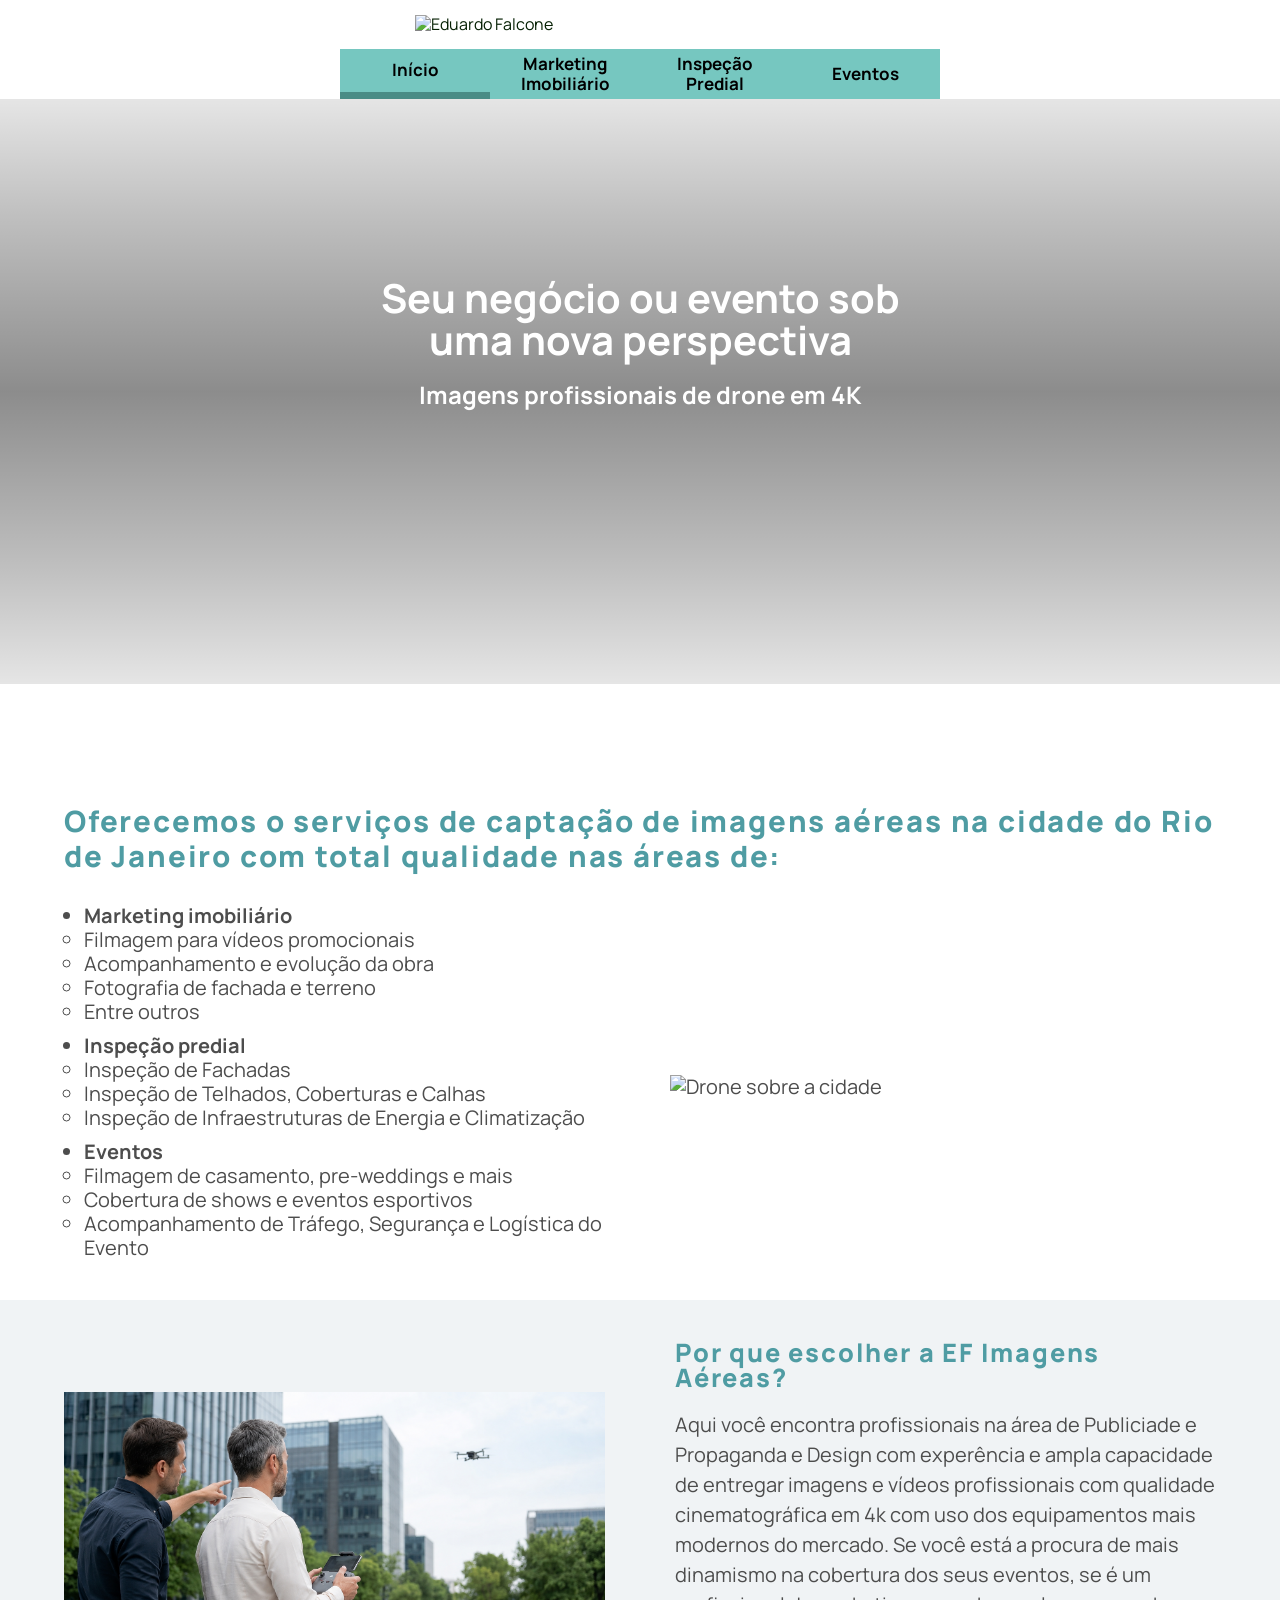
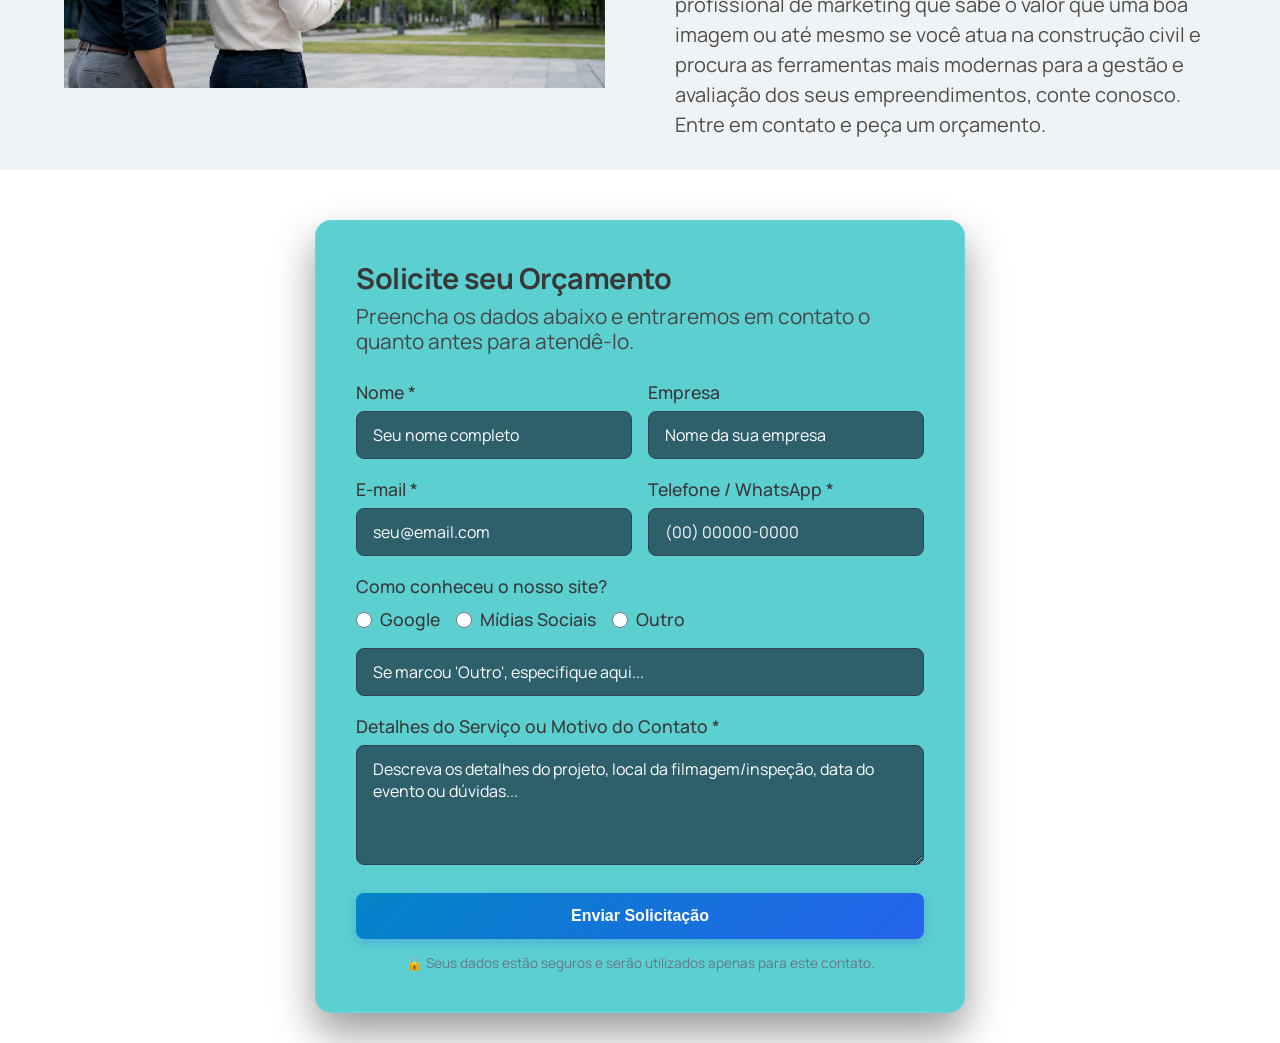
==== index.html @ 8b7aa7b6 "Rename Index.html to index.html" ====
<!DOCTYPE html>
<html lang="pt-br">
<head>
    <meta charset="UTF-8">
    <meta name="viewport" content="width=device-width, initial-scale=1.0">
    <link rel="stylesheet" href="css/style.css">
    <link rel="stylesheet" href="css/index.css">
    <title>Eduardo Falcone | Imagens Aéreas</title>

    <link href="https://fonts.googleapis.com/css2?family=Manrope:wght@200;300;400;500;600;700;800&display=swap" rel="stylesheet">

</head>

<body>

<header>

    <div class="header-logo">

        <img src="imagens/Logo_horizontal.jpg" alt="Eduardo Falcone">
    </div>

</header>


<nav class="nav-bar">

    <a href="#" class="menu-item active">
        Início
    </a>

    <a href="Marketing Imobiliario.html" class="menu-item">
        Marketing<br>Imobiliário
    </a>

    <a href="#" class="menu-item">
        Inspeção<br>Predial
    </a>

    <a href="#" class="menu-item">
        Eventos
    </a>

</nav>


<section class="hero">

        <video autoplay muted loop playsinline class="hero-video">

            <source src="videos/Video_Home.mp4" type="video/mp4">

            Seu navegador não suporta vídeos.

        </video>

    <!--<img src="imagens/Foto-hero.jpg" class="hero-image" alt="Imagem de destaque"> -->

    <div class="hero-content">

        <h1>Seu negócio ou evento sob<br>uma nova perspectiva</h1>

        <h2>Imagens profissionais de drone em 4K</h2>

    </div>

    </section>


    <section class="sobre">
    <div class="container">
        
        <!-- Título ocupando toda a linha de cima -->
        <div class="sobre-titulo"> 
            <h3>Oferecemos o serviços de captação de imagens aéreas na cidade do Rio de Janeiro com total qualidade nas áreas de:</h3>
        </div>
        
        <!-- Bloco que dividirá em 2 colunas logo abaixo -->
        <div class="sobre-conteudo">
            
            <!-- Coluna 1: Tópicos -->
            <div class="topico-listas">
                <ul>
                    <li>
                        <strong>Marketing imobiliário</strong>
                        <ul class="subcategoria">
                            <li>Filmagem para vídeos promocionais</li>
                            <li>Acompanhamento e evolução da obra</li>
                            <li>Fotografia de fachada e terreno</li>
                            <li class="último-tópico">Entre outros</li>
                        </ul>
                    </li>
                    <li>
                        <strong>Inspeção predial</strong>
                        <ul class="subcategoria">
                            <li>Inspeção de Fachadas</li>
                            <li>Inspeção de Telhados, Coberturas e Calhas</li>
                            <li class="último-tópico">Inspeção de Infraestruturas de Energia e Climatização</li>
                        </ul>
                    </li>
                    <li>
                        <strong>Eventos</strong>
                        <ul class="subcategoria">
                            <li>Filmagem de casamento, pre-weddings e mais</li>
                            <li>Cobertura de shows e eventos esportivos</li>
                            <li class="último-tópico">Acompanhamento de Tráfego, Segurança e Logística do Evento</li>
                        </ul>
                    </li>
                </ul>
            </div>

            <!-- Coluna 2: Imagem -->
            <div class="drone-cidade">
                <img src="imagens/Drone-cidade.png" alt="Drone sobre a cidade">
            </div>

        </div> <!-- fim .sobre-conteudo -->

    </div>
</section>

<section class="por-que-escolher">

    <div class="container">
         <div class="por-que-escolher-imagem">
        <img src="Imagens/Piloto.png" alt="Piloto de drone">
    </div>

    <div class="por-que-escolher-texto">

        <h2>Por que escolher a EF Imagens Aéreas?</h2>

        <p>
            Aqui você encontra profissionais na área de Publiciade e Propaganda e Design com experência 
            e ampla capacidade de entregar imagens e vídeos profissionais com qualidade cinematográfica 
            em 4k com uso dos equipamentos mais modernos do mercado. Se você está a procura de mais dinamismo na cobertura 
            dos seus eventos, se é um profissional de marketing que sabe o valor que uma boa imagem ou até mesmo se você atua na construção civil 
            e procura as ferramentas mais modernas para a gestão e avaliação dos seus empreendimentos, conte 
            conosco. Entre em contato e peça um orçamento.
        </p>

    </div>
    </div>

</section>

<!--FORMULÁRIO-->
<div class="formulario">
    <div class="form-container" id="contato">
        <div class="form-header">
        <h2>Solicite seu Orçamento</h2>
        <p>Preencha os dados abaixo e entraremos em contato o quanto antes para atendê-lo.</p>
        </div>

        <form action="#" method="POST">
        
        <!-- Linha Dupla: Nome e Empresa -->
        <div class="form-row">
            <div class="form-group">
            <label for="nome">Nome *</label>
            <input type="text" id="nome" name="nome" placeholder="Seu nome completo" required>
            </div>

            <div class="form-group">
            <label for="empresa">Empresa</label>
            <input type="text" id="empresa" name="empresa" placeholder="Nome da sua empresa">
            </div>
        </div>

        <!-- Linha Dupla: E-mail e Telefone -->
        <div class="form-row">
            <div class="form-group">
            <label for="email">E-mail *</label>
            <input type="email" id="email" name="email" placeholder="seu@email.com" required>
            </div>

            <div class="form-group">
            <label for="telefone">Telefone / WhatsApp *</label>
            <input type="tel" id="telefone" name="telefone" placeholder="(00) 00000-0000" required>
            </div>
        </div>

        <!-- Como conheceu -->
        <div class="form-group">
            <label>Como conheceu o nosso site?</label>
            <div class="radio-group">
            <label class="radio-option">
                <input type="radio" name="origem" value="Google"> Google
            </label>
            <label class="radio-option">
                <input type="radio" name="origem" value="Mídias Sociais"> Mídias Sociais
            </label>
            <label class="radio-option">
                <input type="radio" name="origem" value="Outro"> Outro
            </label>
            </div>
            <div class="outro-input">
            <input type="text" name="origem_outro" placeholder="Se marcou 'Outro', especifique aqui...">
            </div>
        </div>

        <!-- Mensagem -->
        <div class="form-group">
            <label for="mensagem">Detalhes do Serviço ou Motivo do Contato *</label>
            <textarea id="mensagem" name="mensagem" placeholder="Descreva os detalhes do projeto, local da filmagem/inspeção, data do evento ou dúvidas..." required></textarea>
        </div>

        <!-- Botão de Ação -->
        <button type="submit" class="btn-submit">Enviar Solicitação</button>

        <p class="footer-note">🔒 Seus dados estão seguros e serão utilizados apenas para este contato.</p>
        </form>
    </div>
</div>


</body>

</html>
---- css/style.css ----
html{

    scroll-behavior:smooth;

}



/* ==================================================

   VARIÁVEIS

================================================== */



:root{



    --cor-principal:#76c7c0;

    --cor-principal-hover:#5daaa3;

    --cor-destaque:#4a8c86;



    --cor-texto:#222;

    --cor-fundo:#ffffff;



    --largura-container:1200px;



}





/* ==================================================

   RESET

================================================== */



*{



    margin:0;

    padding:0;

    box-sizing:border-box;



}



body{



    font-family: "Manrope", sans-serif;

    color: #052003;

    line-height: 1.2 ;

}



img{



    display:block;

    max-width:100%;



}





/* ==================================================

   CONTAINER

================================================== */



.container {

    display: flex;

    align-items: center;

    gap: 60px;

    padding-bottom: 30px;

    width: min(90%, var(--largura-container));

    margin: auto;

    font-size: 20px;

    color: rgb(77, 77, 77);

}



.topico-titulo {

    flex: 1;

}



.drone-cidade {

    flex: 1;

}



.drone-cidade img {

    width: 100%;

    max-width: 550px;

}



.container h3{

    max-width: 600px;

    text-align:left;

    color:#4f9ca3;

    font-size: 22pt;

    line-height: 35px;

    font-weight: 800;

    letter-spacing: 1.8px;

}



.último-tópico {

    padding-bottom: 10px;

}



/* ==================================================

   LOGO

================================================== */



.header-logo{

    display:flex;

    justify-content: center;

    padding:15px 0;

    background:white;

}



.header-logo img{



    width:450px;



}





/* ==================================================

   MENU

================================================== */



.nav-bar{



    display:flex;



    justify-content:center;



    align-items:flex-end;

   

}

.hero-content{



    position:absolute;



    top:40%;



    left:50%;



    transform:translate(-50%,-50%);



    width:min(90%,900px);



    text-align:center;



    color:white;







    z-index:2;



}



    .hero-content h1{

    padding:20px;

    gap:5px;

    font-size: 2.5rem;

    line-height: 1.05;

    }



    /*gap:5px;*/













/* Botões */



.menu-item{



    background:var(--cor-principal);

    color:#000;



    text-decoration:none;



    /*border-radius:8px 8px 0 0;*/



    min-width:150px;



    min-height:50px;



    max-height:50px;



    padding:5px;



    display:flex;



    justify-content:center;



    align-items:center;



    text-align:center;



    font-size:17px;



    font-weight:700;



    transition:.3s;



} *





/* Hover */



.menu-item:hover{



    background:var(--cor-principal-hover);



    color:#fff;



}





/* Botão ativo */



.menu-item.active{



    padding-top:10px;



    padding-bottom:10px;    



    border-bottom:7px solid var(--cor-destaque);



}





/* ==================================================

   HERO

================================================== */

.hero::before{

    content:"";



    position:absolute;



    inset:0;



    background:linear-gradient(

        to bottom,

        rgba(0,0,0,.10) 0%,

        rgba(0,0,0,.25) 20%,

        rgba(0,0,0,.45) 50%,

        rgba(0,0,0,.25) 80%,

        rgba(0,0,0,.10) 100%

    );



    z-index:1;



    pointer-events:none;



}





.hero{



    position:relative;



    overflow:hidden;



    height:clamp(450px,65vh,700px);



}





/* vídeo */



.hero-video{



    position:absolute;

    justify-content: start;

    inset:0;

    width:100%;

    height:100%;

    object-fit:cover;

    /*object-position: center top;*/



}



.hero-image{

    position:absolute;

    inset:0;

    width:100%;

    height:100%;

    object-fit:cover;



}
---- css/index.css ----
/* ==================================================
   SOBRE
================================================== */

/* Container empilha o título em cima e o conteúdo embaixo */
.sobre .container {
    display: flex;
    flex-direction: column;
    padding-top: 120px;
    gap: 30px;
}

/* O título ocupa 100% do container */
.sobre-titulo {
    width: 100%;
}

.sobre-titulo h3 {
    max-width: 100%; /* Permite ocupar a largura total se necessário */
}

/* Este bloco cria as 2 colunas abaixo do título */
.sobre-conteudo {
    display: flex;
    align-items: center;
    justify-content: space-between;
    gap: 40px;
    width: 100%;
}

.topico-listas {
    flex: 1;
    padding-left: 20px;
}

.drone-cidade {
    flex: 1;
    display: flex;
    justify-content: center;
    align-items: center;
}

.drone-cidade img {
    width: 100%;
    height: auto;
    max-height: 400px;
    object-fit: cover;
}

/* Ajuste Responsivo (Celulares e Telas Menores) */
@media(max-width: 900px) {
    .sobre-conteudo {
        flex-direction: column;
    }
}
/* ==================================================
   POR QUE ESCOLHER
================================================== */

.por-que-escolher{
    background-color:#f0f3f5;
    gap:70px;
    font-family: "Manrope", sans-serif;
}

.por-que-escolher .container{
    display:flex;
    padding-top:40px;
    align-items:center;
    gap:70px;
}

.por-que-escolher-imagem{
    flex:1;
}

.por-que-escolher-imagem img{
    width:100%;
    max-width:550px;
}

.por-que-escolher-texto{
    flex:1;
}

.por-que-escolher-texto h2{
    margin-bottom:20px;
    text-align:left;
    color:#4f9ca3;
    font-size: 19pt;
    line-height: 25px;
    font-weight: 800;
    letter-spacing: 1.8px;
}

.por-que-escolher-texto p{
    line-height:1.5;
    font-size: 1.0em;
}



/* ==================================================
   RESPONSIVO
================================================== */

@media(max-width:900px){

    .nav-bar{

        flex-wrap:wrap;

        justify-content:center;

        gap:5px;

        .sobre .container {
        flex-direction: column;
    }

    }

    .menu-item{

        min-width:140px;

        min-height:48px;

        font-size:13px;

    }

}


@media(max-width:600px){

    .menu-item{

        min-width:130px;

        min-height:45px;

        font-size:12px;

    }

}

/* ==================================================
   FORMULÁRIO
================================================== */

    /* Container do Formulário (Efeito Glassmorphism) */
    
    .formulario{
        display: flex;
        justify-content:center;
        padding:50px 0 30px 0; 
    }
    .form-container {
    background: rgb(92, 208, 208);
    backdrop-filter: blur(12px);
    border: 1px solid rgba(255, 255, 255, 0.1);
    border-radius: 16px;
    padding: 40px;
    max-width: 650px;
    width: 100%;
    box-shadow: 0 20px 40px rgba(0, 0, 0, 0.4);
    }
    input::placeholder,
    textarea::placeholder {
    color: #ffffff; 
    opacity: 1;
    }

    .form-header {
      margin-bottom: 28px;
    }

    .form-header h2 {
      font-size: 1.8rem;
      font-weight: 700;
      letter-spacing: -0.5px;
      color: #383838;
      margin-bottom: 8px;
    }

    .form-header p {
      color: #464646;
      font-size: 1.3rem;
    }

    /* Grid para colocar Nome/Empresa e Email/Telefone lado a lado */
    .form-row {
      display: grid;
      grid-template-columns: 1fr 1fr;
      gap: 16px;
    }

    @media (max-width: 580px) {
      .form-row {
        grid-template-columns: 1fr;
      }
    }

    .form-group {
      margin-bottom: 20px;
      display: flex;
      flex-direction: column;
    }

    label {
      font-size: 1.1rem;
      font-weight: 500;
      color: #383838;
      margin-bottom: 8px;
    }

    /* Estilização dos Inputs e Textarea */
    input[type="text"],
    input[type="email"],
    input[type="tel"],
    textarea {
      width: 100%;
      padding: 12px 16px;
      background: rgba(15, 23, 42, 0.6);
      border: 1px solid #334155;
      border-radius: 8px;
      color: #383838;
      font-size: 1rem;
      font-family: inherit;
      transition: all 0.3s ease;
      outline: none;
    }

    /* Efeito de foco profissional (Brilho suave) */
    input[type="text"]:focus,
    input[type="email"]:focus,
    input[type="tel"]:focus,
    textarea:focus {
      border-color: #38bdf8;
      box-shadow: 0 0 0 3px rgba(250, 250, 250, 0.2);
      background: rgba(15, 23, 42, 0.9);
    }

    /* Grupo de Opções (Como conheceu) */
    .radio-group {
      display: flex;
      flex-wrap: wrap;
      gap: 16px;
      margin-top: 4px;
    }

    .radio-option {
      display: flex;
      align-items: center;
      gap: 8px;
      font-size: 1.1rem;
      color: #383838;
      cursor: pointer;
    }

    .radio-option input[type="radio"] {
      accent-color: #38bdf8; /* Muda a cor do botão radio */
      width: 16px;
      height: 16px;
      cursor: pointer;
    }

    .outro-input {
      margin-top: 10px;
    }

    textarea {
      resize: vertical;
      min-height: 120px;
    }

    /* Botão de Envio */
    .btn-submit {
      width: 100%;
      padding: 14px;
      background: linear-gradient(135deg, #0284c7, #2563eb);
      color: #ffffff;
      border: none;
      border-radius: 8px;
      font-size: 1rem;
      font-weight: 600;
      cursor: pointer;
      transition: all 0.3s ease;
      box-shadow: 0 4px 12px rgba(37, 99, 235, 0.3);
      margin-top: 8px;
    }

    .btn-submit:hover {
      background: linear-gradient(135deg, #0369a1, #1d4ed8);
      transform: translateY(-1px);
      box-shadow: 0 6px 16px rgba(37, 99, 235, 0.4);
    }

    .footer-note {
      text-align: center;
      font-size: 0.85rem;
      color: #64748b;
      margin-top: 16px;
    }
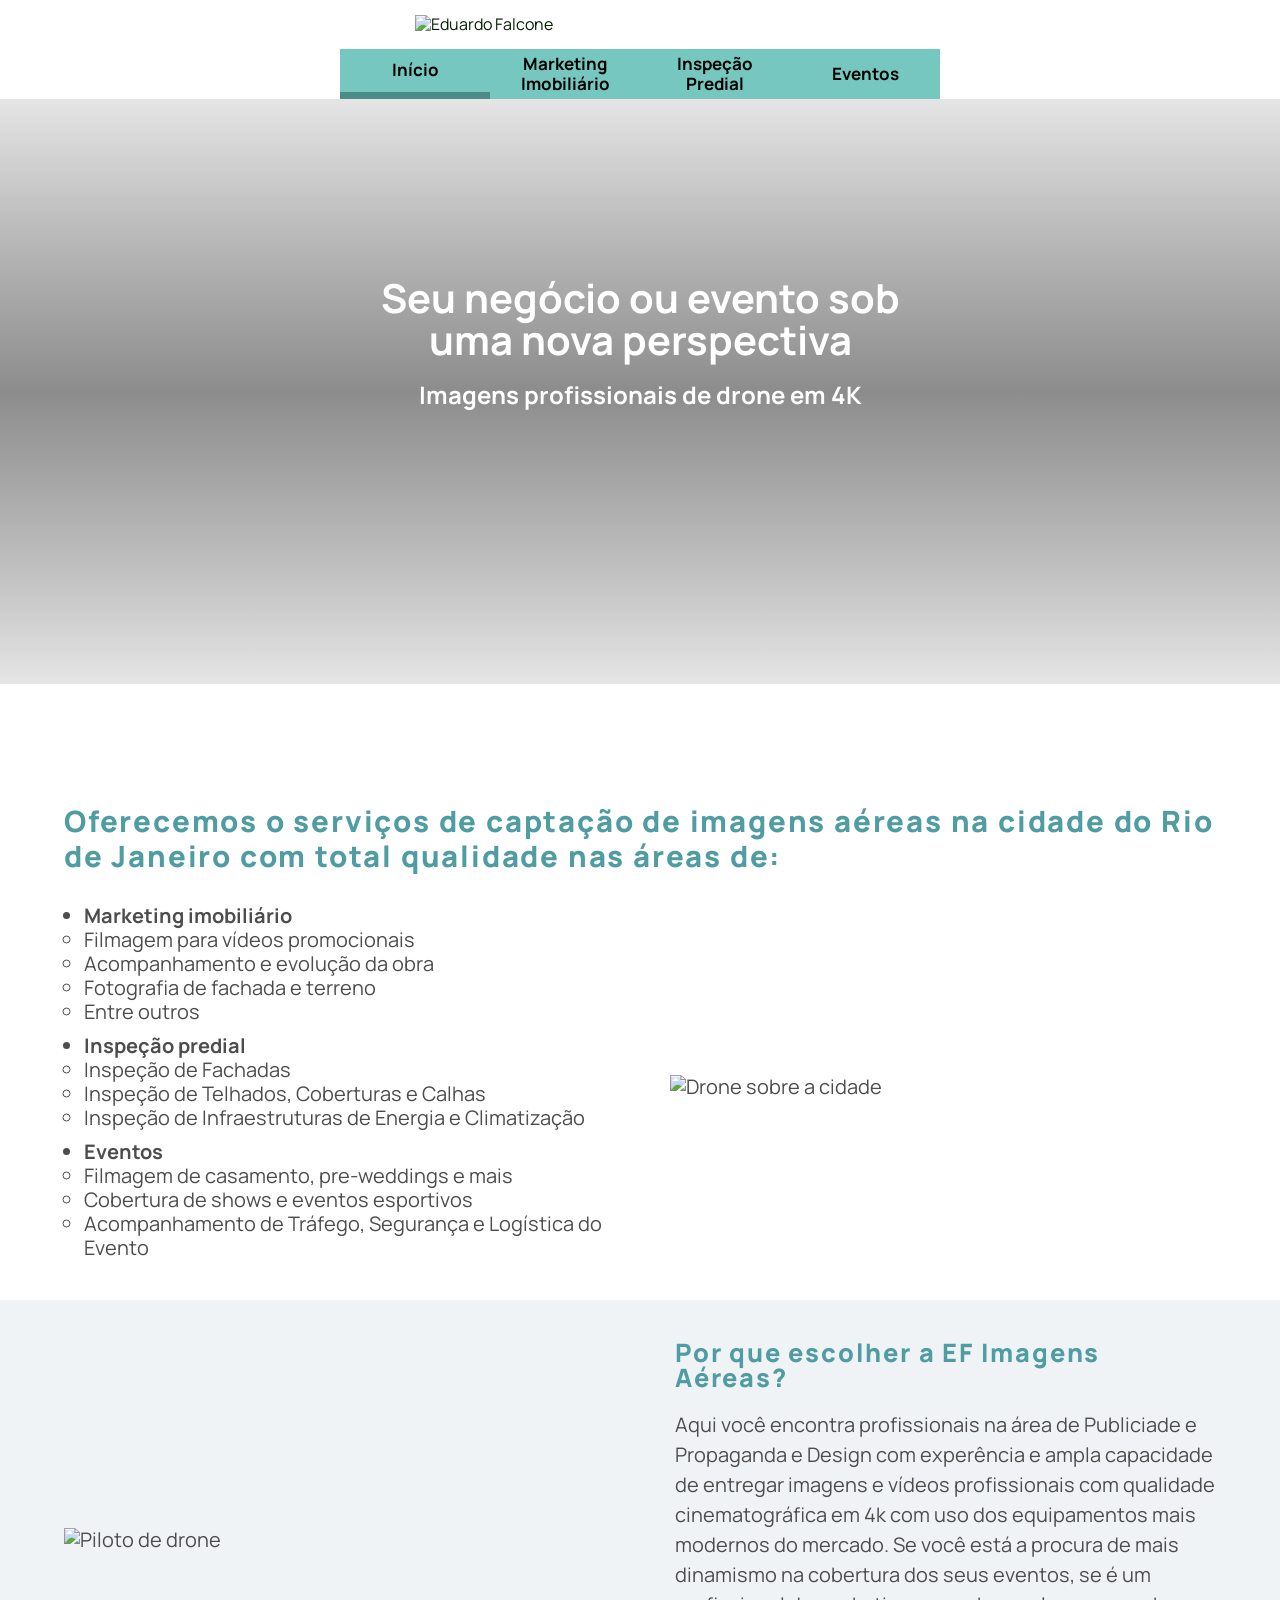
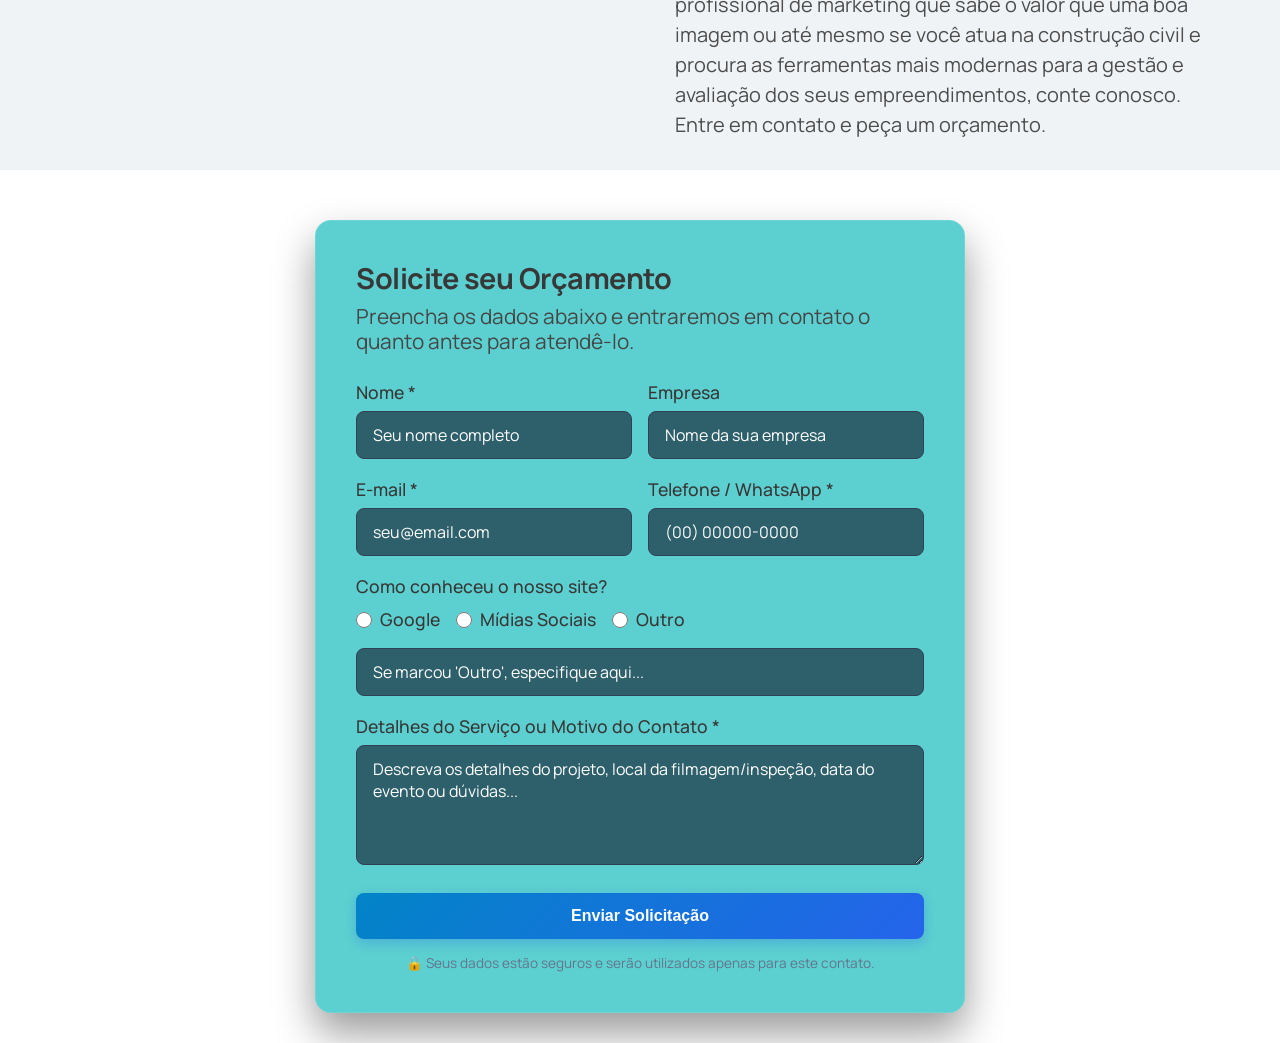
==== commit 9cb4354d: "Add files via upload" ====
--- a/index.html
+++ b/index.html
@@ -48,7 +48,7 @@
 
         <video autoplay muted loop playsinline class="hero-video">
 
-            <source src="videos/Video_Home.mp4" type="video/mp4">
+            <source src="videos/video_home.mp4" type="video/mp4">
 
             Seu navegador não suporta vídeos.
 
@@ -216,4 +216,4 @@
 
 </body>
 
-</html>
+</html>
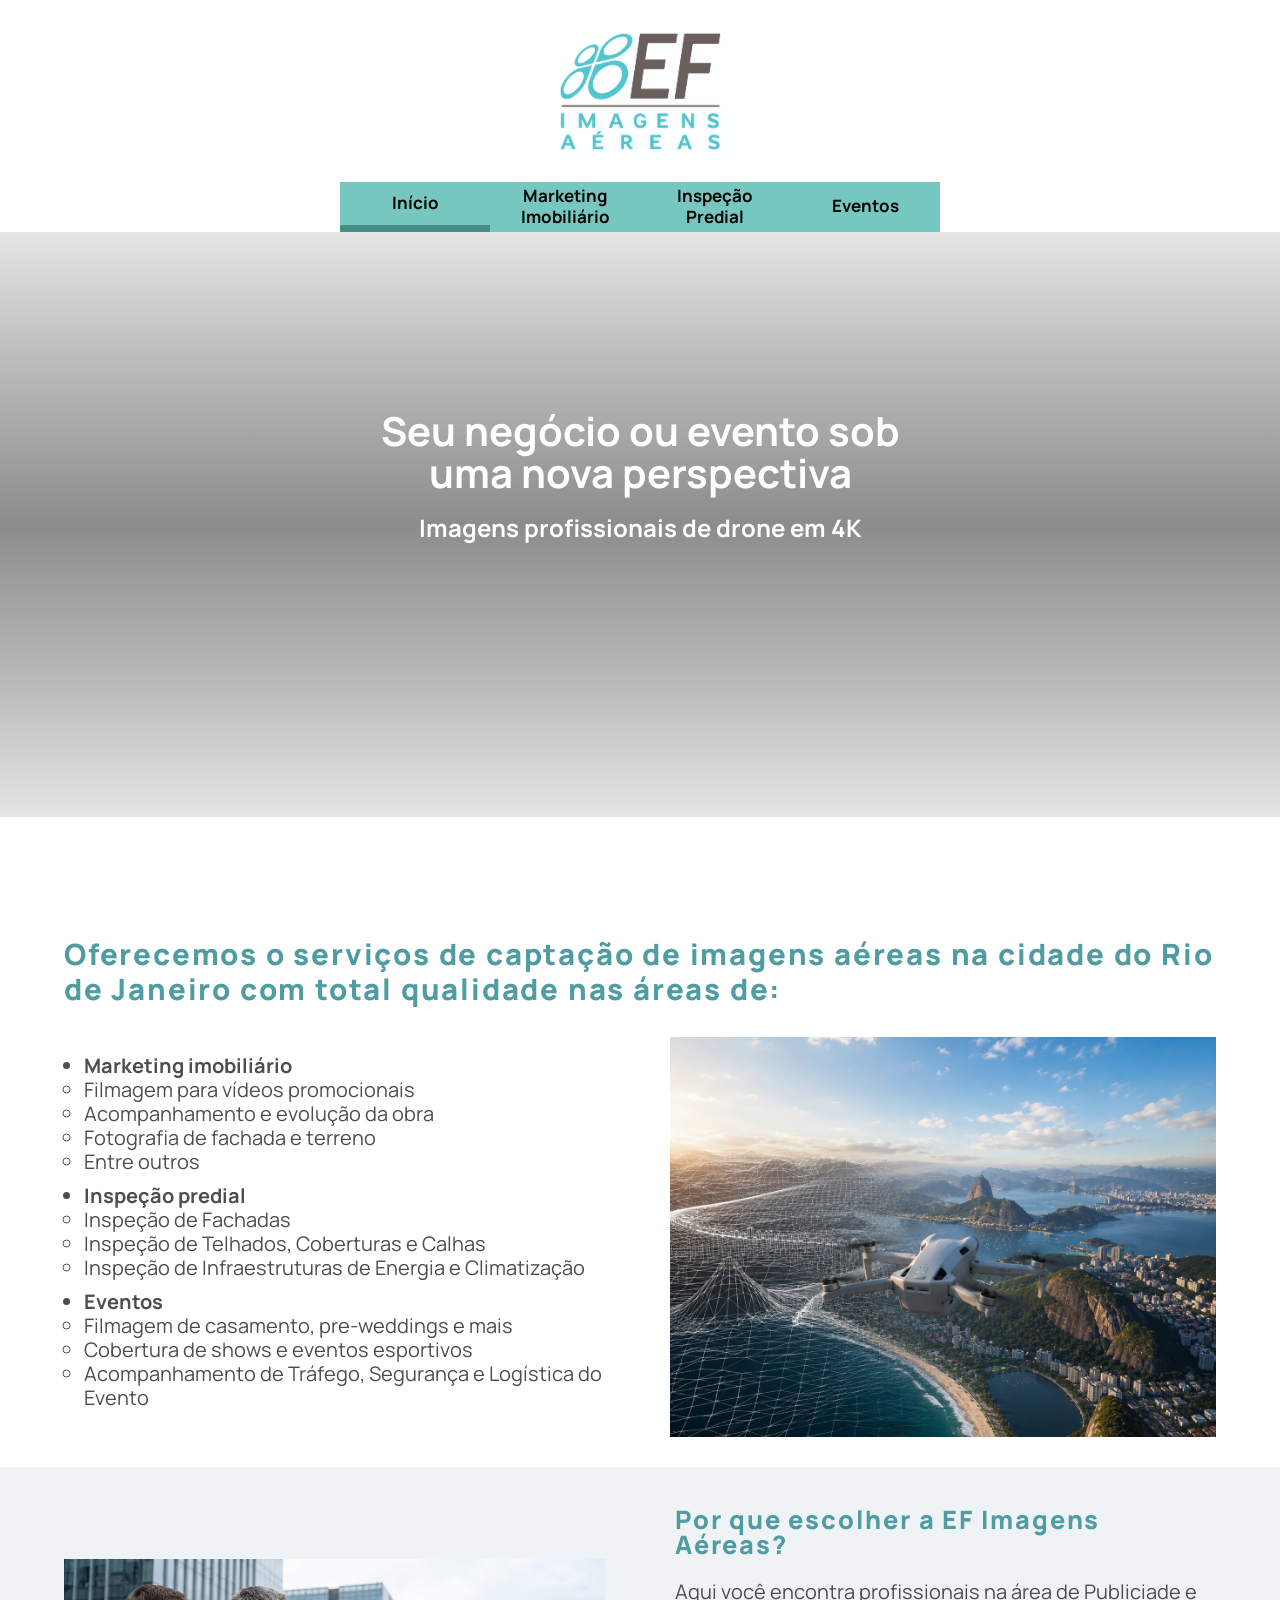
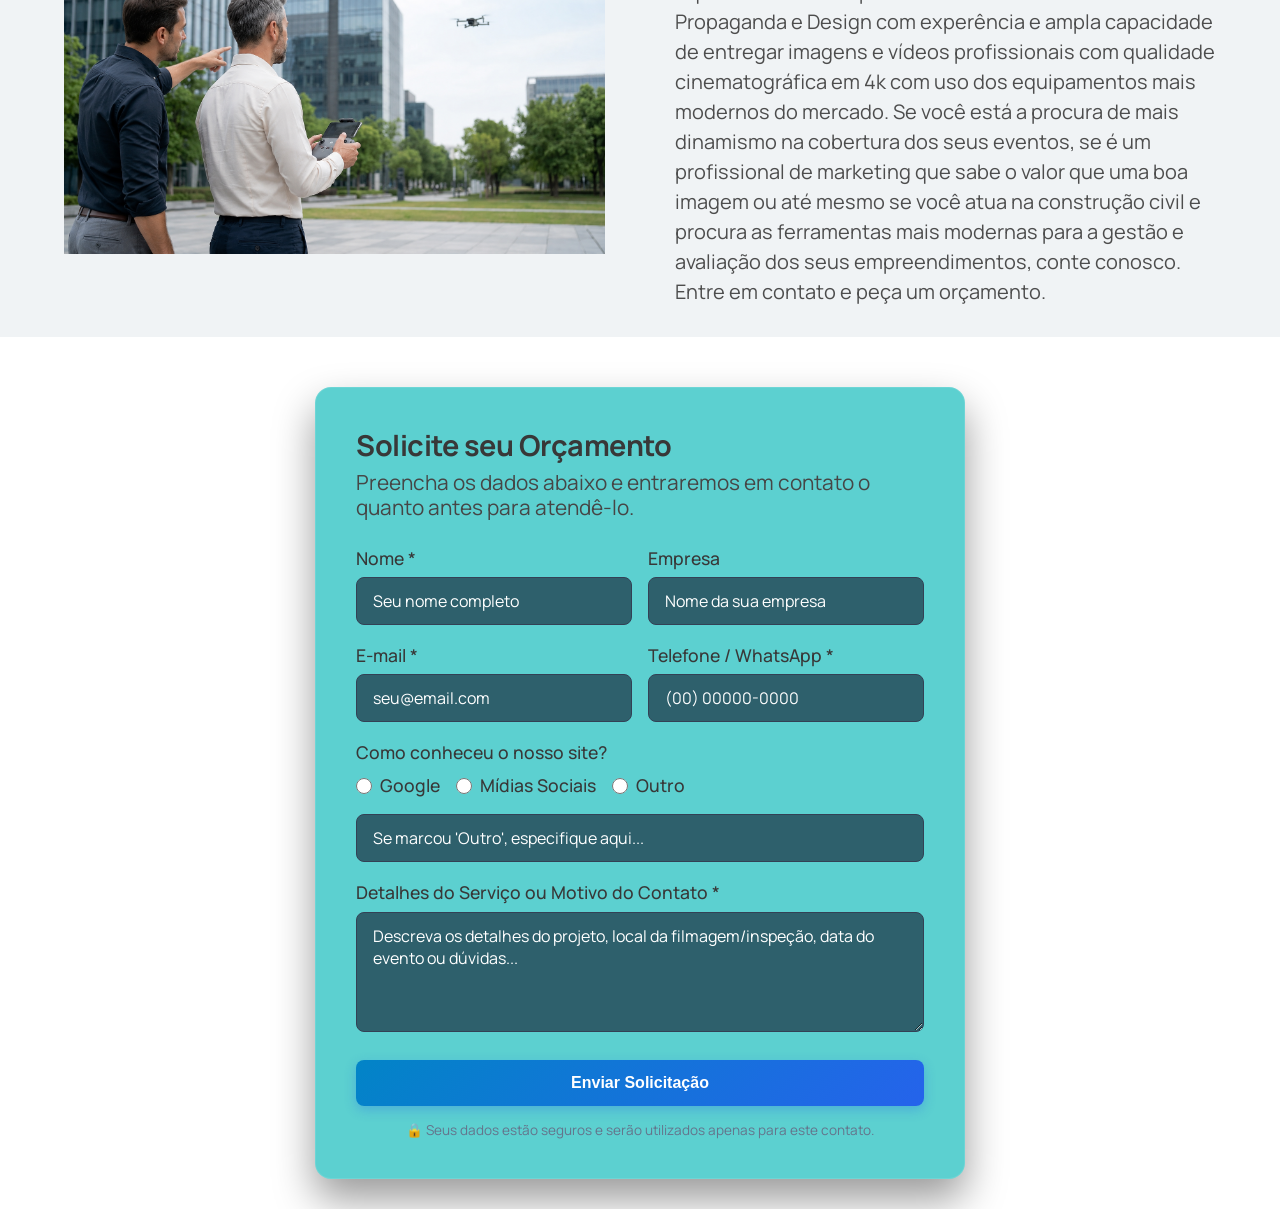
==== commit 825c500f: "Add files via upload" ====
--- a/index.html
+++ b/index.html
@@ -17,7 +17,7 @@
 
     <div class="header-logo">
 
-        <img src="imagens/Logo_horizontal.jpg" alt="Eduardo Falcone">
+        <img src="imagens/logo_horizontal.jpg" alt="Eduardo Falcone">
     </div>
 
 </header>
@@ -111,7 +111,7 @@
 
             <!-- Coluna 2: Imagem -->
             <div class="drone-cidade">
-                <img src="imagens/Drone-cidade.png" alt="Drone sobre a cidade">
+                <img src="imagens/drone-cidade.png" alt="Drone sobre a cidade">
             </div>
 
         </div> <!-- fim .sobre-conteudo -->
@@ -123,7 +123,7 @@
 
     <div class="container">
          <div class="por-que-escolher-imagem">
-        <img src="Imagens/Piloto.png" alt="Piloto de drone">
+        <img src="imagens/piloto.png" alt="Piloto de drone">
     </div>
 
     <div class="por-que-escolher-texto">
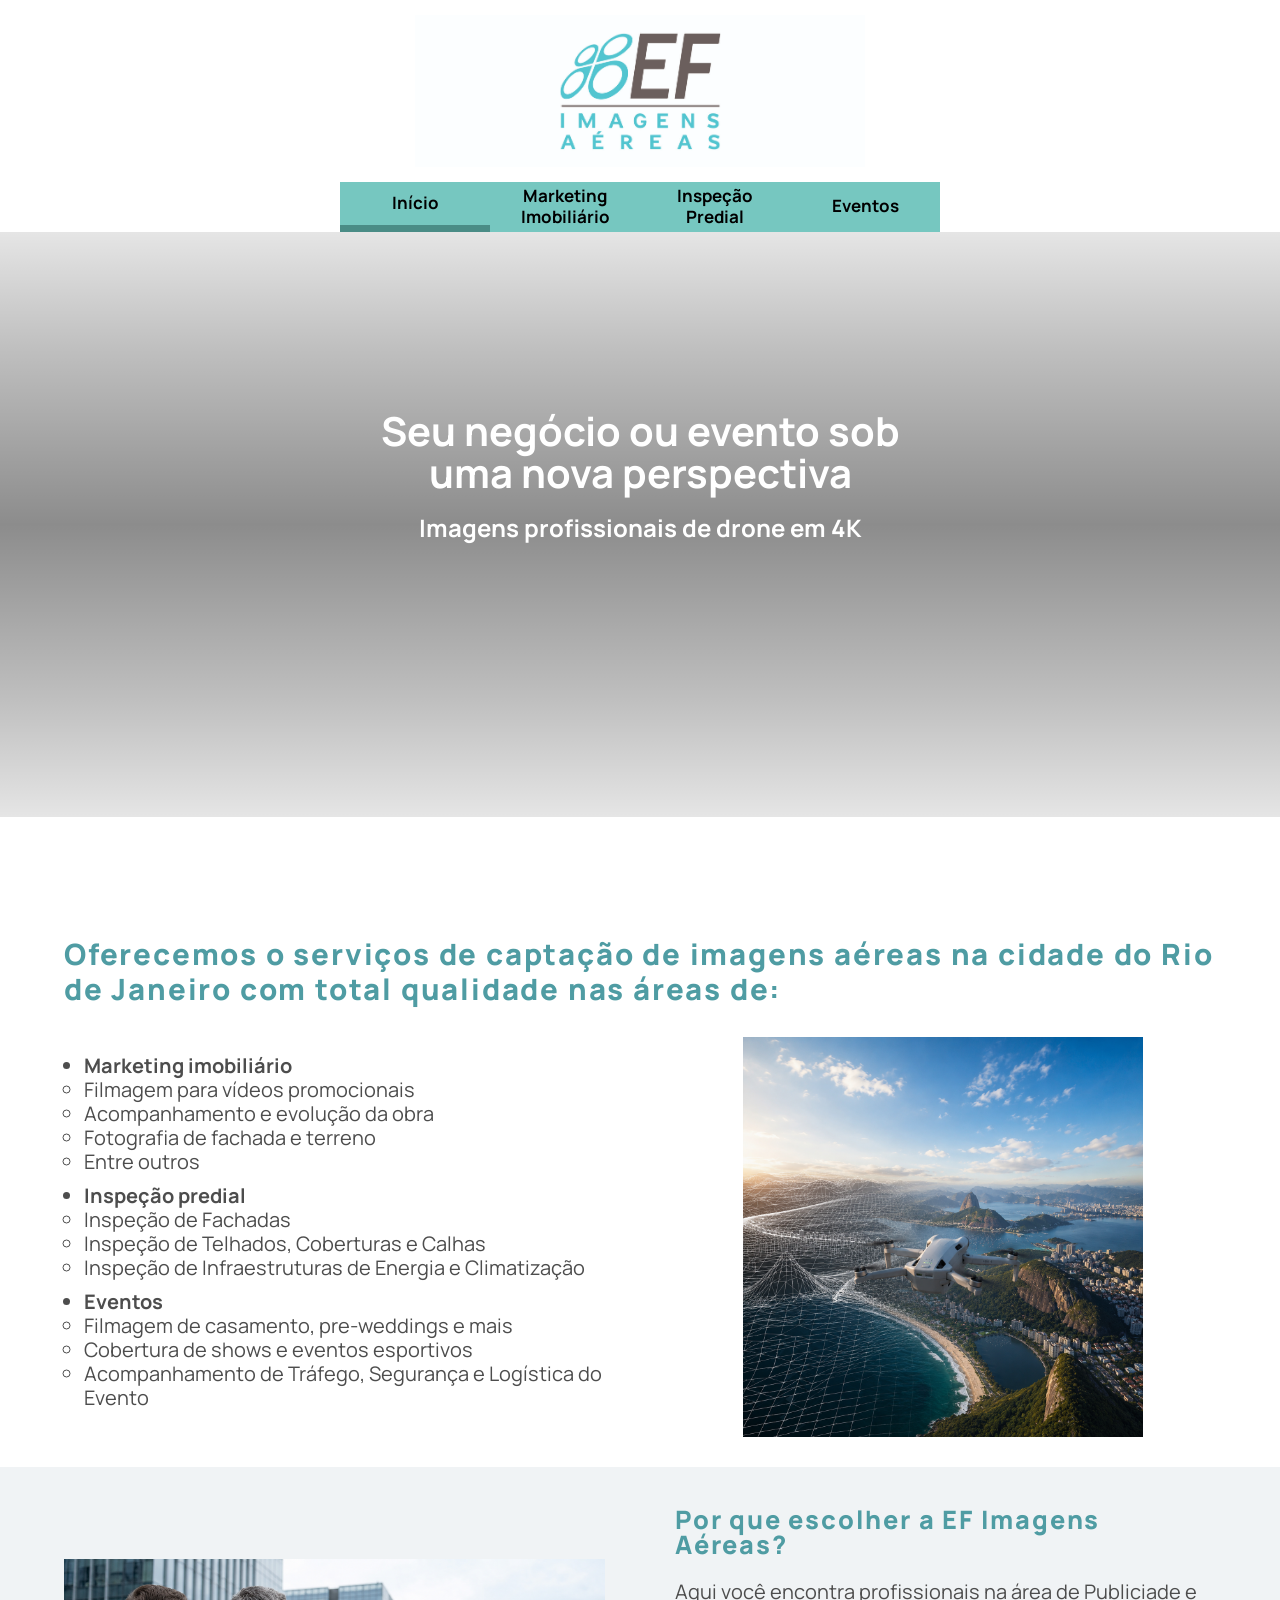
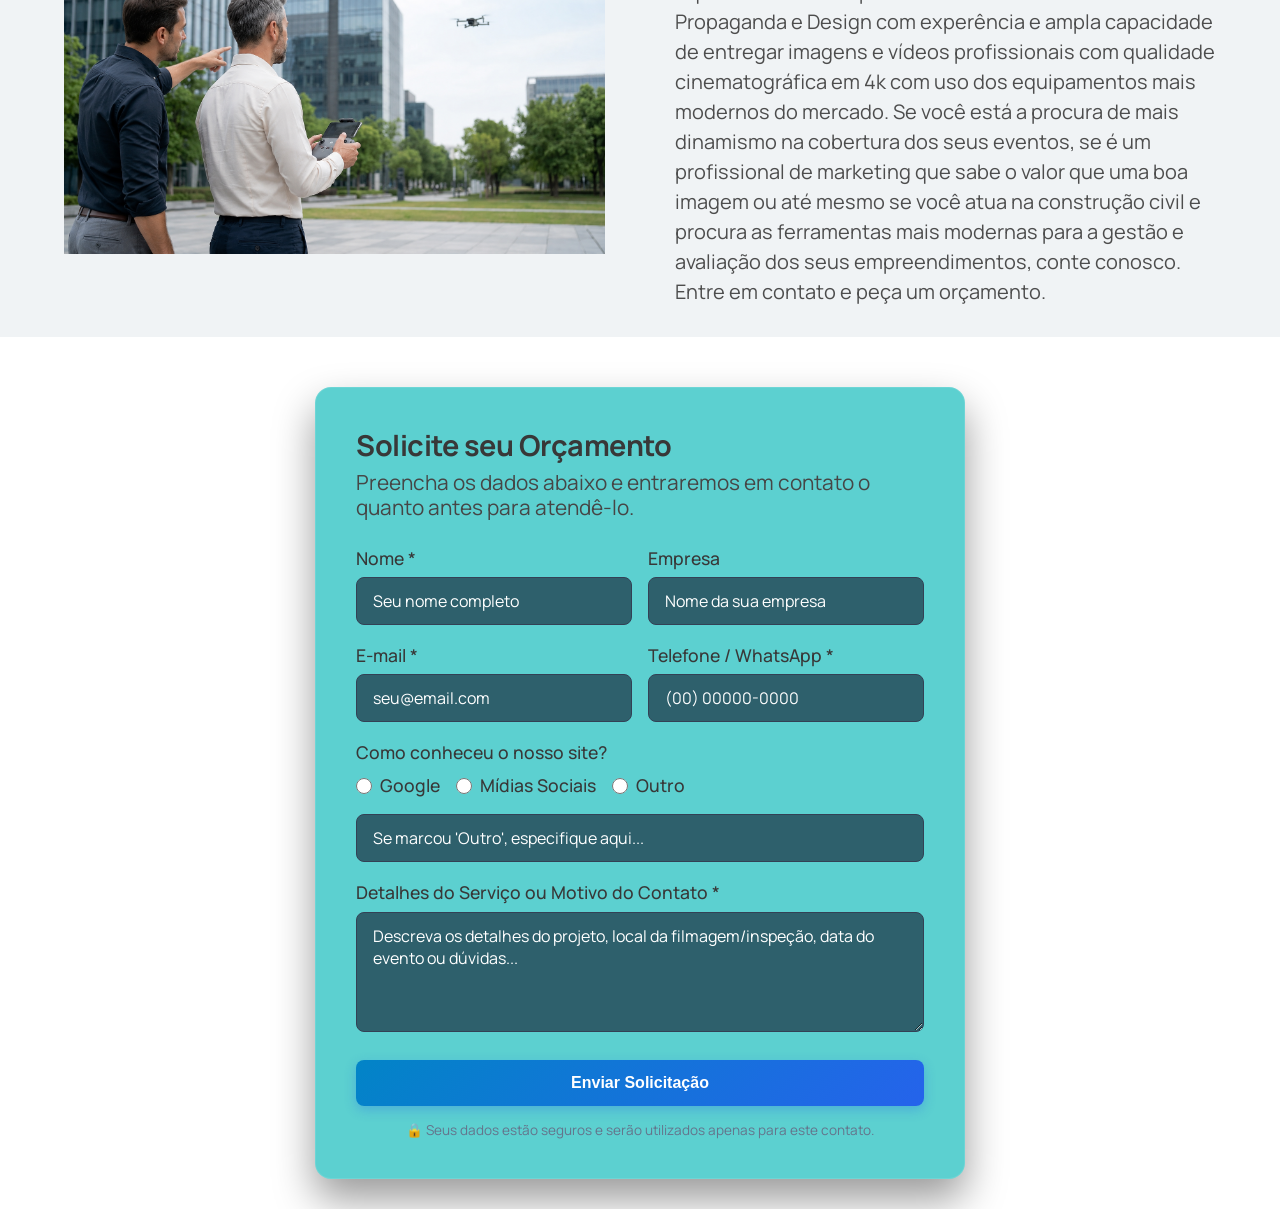
==== commit 14fabd3a: "Add files via upload" ====
--- a/index.html
+++ b/index.html
@@ -110,11 +110,14 @@
             </div>
 
             <!-- Coluna 2: Imagem -->
-            <div class="drone-cidade">
-                <img src="imagens/drone-cidade.png" alt="Drone sobre a cidade">
-            </div>
-
-        </div> <!-- fim .sobre-conteudo -->
+<div class="drone-cidade">
+    <picture>
+        <source media="(max-width: 900px)" srcset="imagens/drone-cidade_2.png">
+        <img src="imagens/drone-cidade.png" alt="Drone sobre a cidade">
+    </picture>
+</div>
+
+        </div>
 
     </div>
 </section>
--- a/css/index.css
+++ b/css/index.css
@@ -48,12 +48,7 @@
     object-fit: cover;
 }
 
-/* Ajuste Responsivo (Celulares e Telas Menores) */
-@media(max-width: 900px) {
-    .sobre-conteudo {
-        flex-direction: column;
-    }
-}
+
 /* ==================================================
    POR QUE ESCOLHER
 ================================================== */
@@ -99,6 +94,33 @@
     font-size: 1.0em;
 }
 
+/* Ajuste Responsivo (Celulares e Telas Menores) */
+@media(max-width: 900px) {
+    .sobre-conteudo {
+        flex-direction: column;
+    }
+    .sobre-conteudo {
+        flex-direction: column;
+    }
+    .por-que-escolher .container {
+        flex-direction: column;
+        align-items: stretch;
+        gap: 30px;
+    }
+    .por-que-escolher-texto {
+        display: contents;
+    }
+    .por-que-escolher-texto h2 {
+        order: 1;
+    }
+    .por-que-escolher-texto p {
+        order: 2;
+    }
+    .por-que-escolher-imagem {
+        order: 3;
+    }
+}
+      
 
 
 /* ==================================================
@@ -113,9 +135,7 @@
 
         justify-content:center;
 
-        gap:5px;
-
-        .sobre .container {
+       .sobre .container {
         flex-direction: column;
     }
 
@@ -123,7 +143,7 @@
 
     .menu-item{
 
-        min-width:140px;
+        min-width:110px;
 
         min-height:48px;
 
@@ -138,7 +158,7 @@
 
     .menu-item{
 
-        min-width:130px;
+        min-width:70px;
 
         min-height:45px;
 
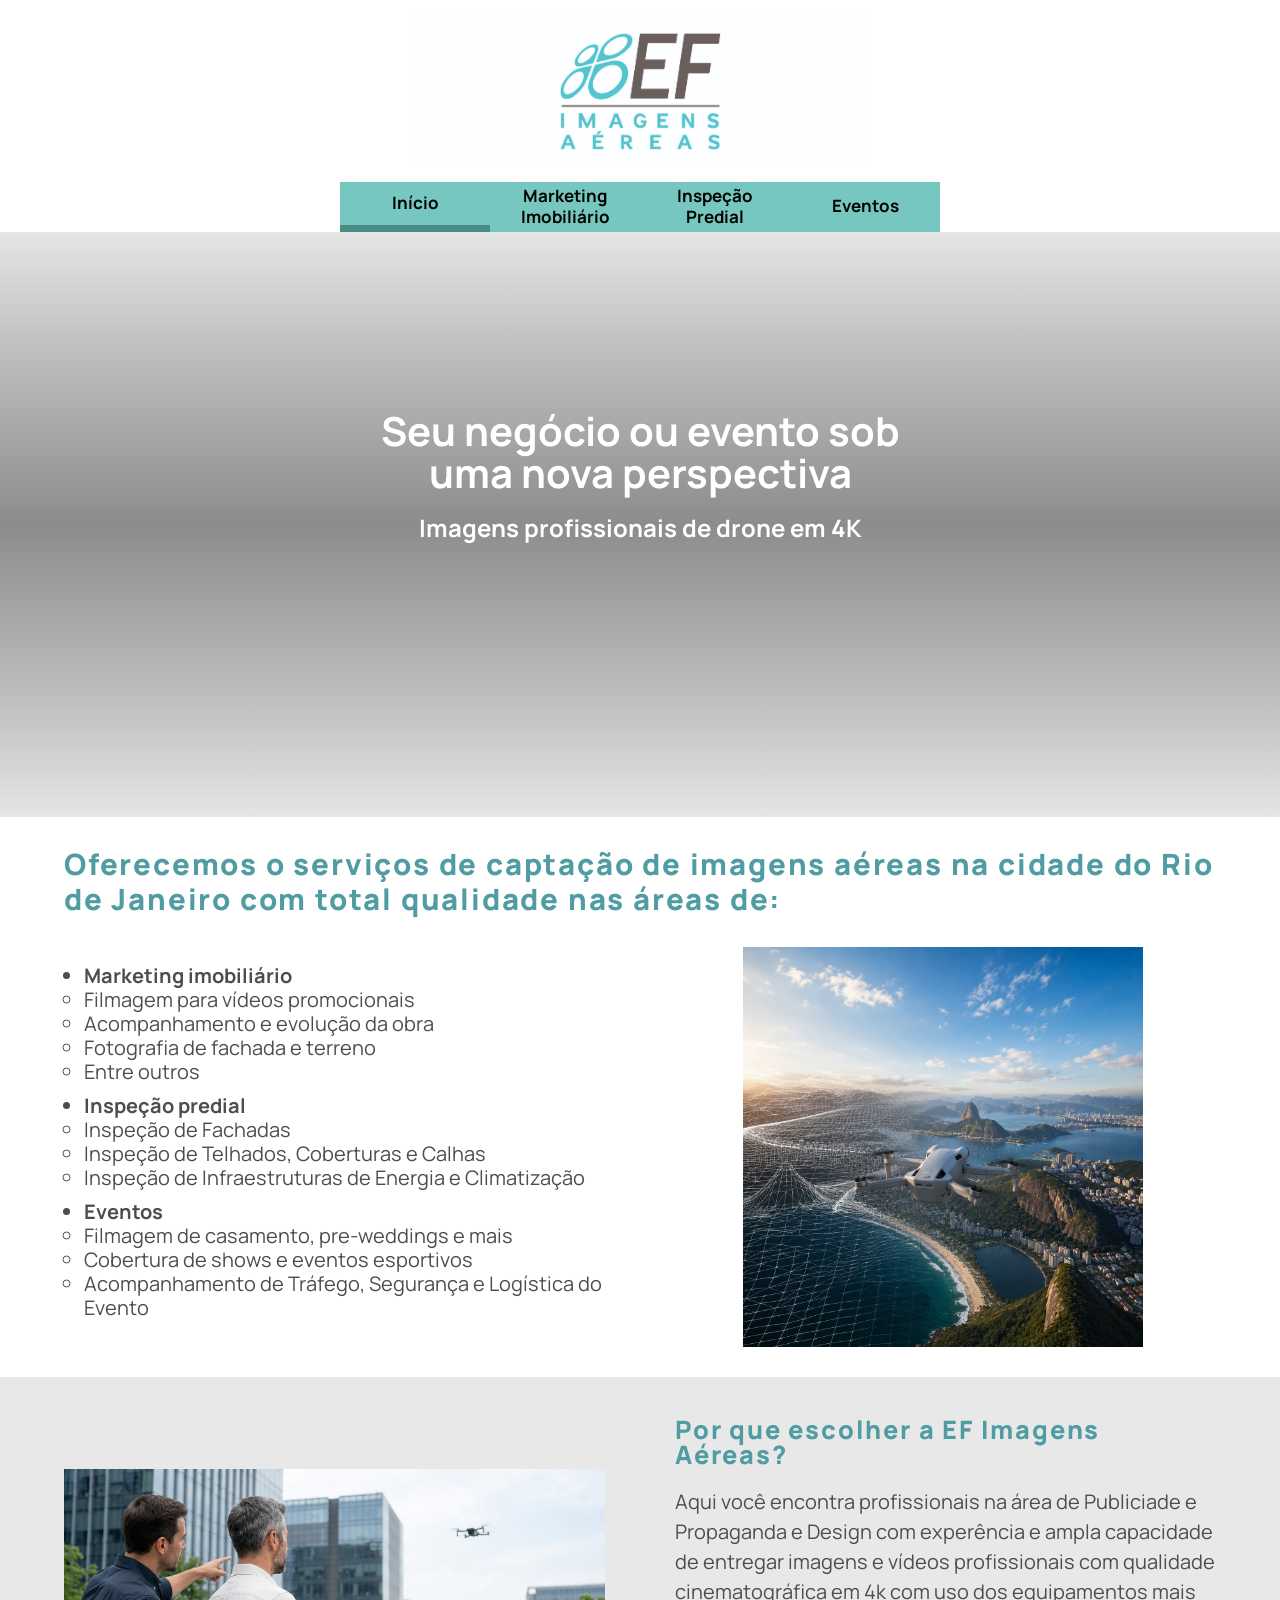
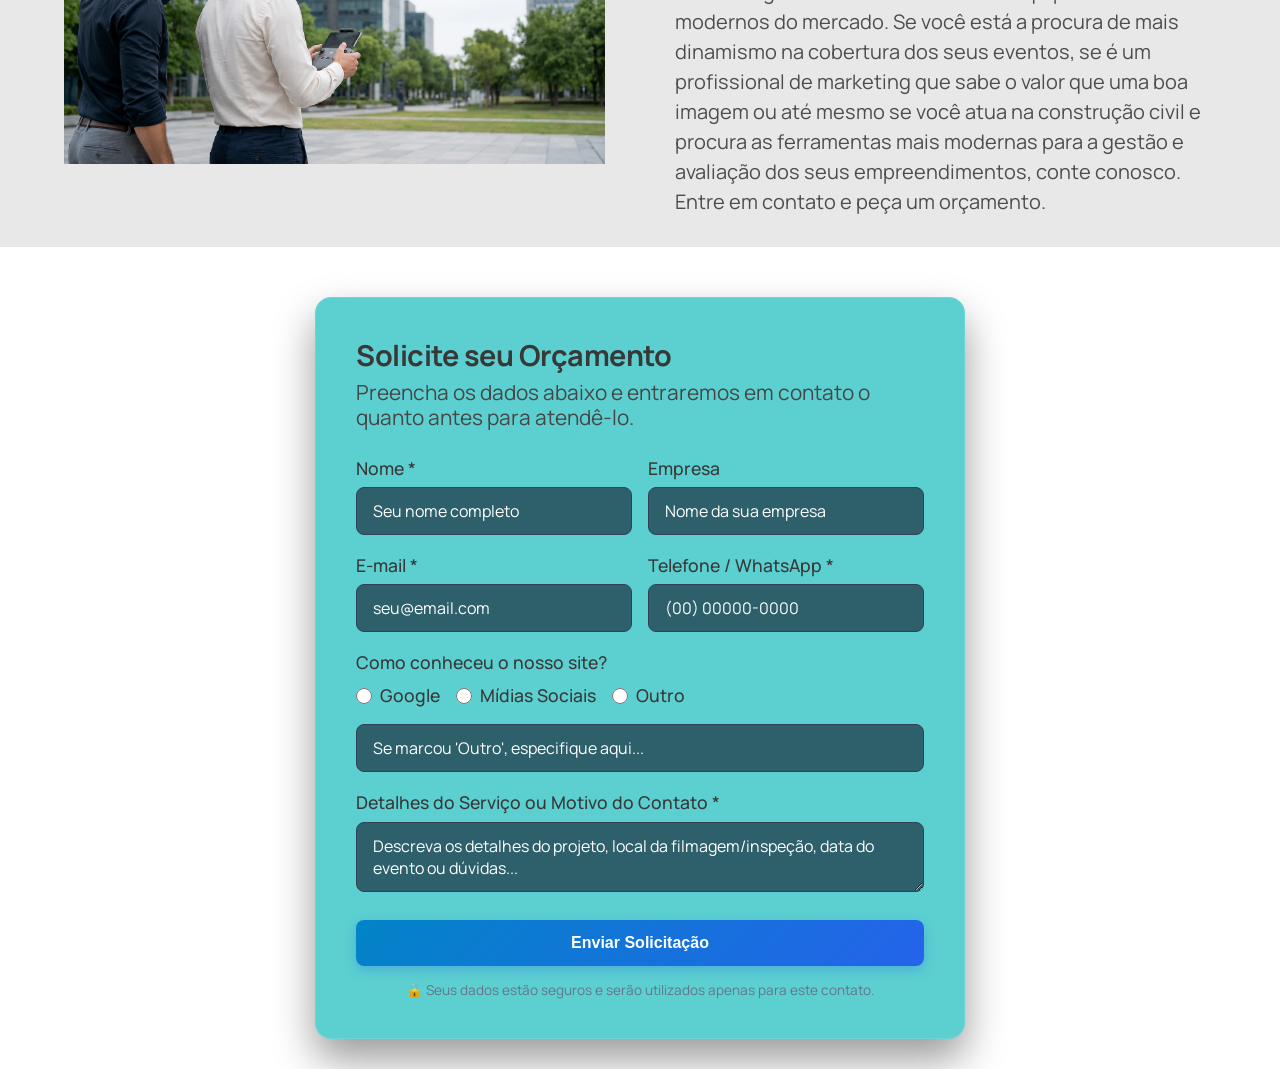
==== commit fa4ec7cb: "Add files via upload" ====
--- a/index.html
+++ b/index.html
@@ -29,11 +29,11 @@
         Início
     </a>
 
-    <a href="Marketing Imobiliario.html" class="menu-item">
+    <a href="marketing_imobiliario.html" class="menu-item">
         Marketing<br>Imobiliário
     </a>
 
-    <a href="#" class="menu-item">
+    <a href="insp_predial.html" class="menu-item">
         Inspeção<br>Predial
     </a>
 
--- a/css/style.css
+++ b/css/style.css
@@ -1,10 +1,6 @@
 html{
-
     scroll-behavior:smooth;
-
-}
-
-
+}
 
 /* ==================================================
 
@@ -12,35 +8,14 @@
 
 ================================================== */
 
-
-
 :root{
-
-
-
     --cor-principal:#76c7c0;
-
     --cor-principal-hover:#5daaa3;
-
     --cor-destaque:#4a8c86;
-
-
-
     --cor-texto:#222;
-
     --cor-fundo:#ffffff;
-
-
-
     --largura-container:1200px;
-
-
-
-}
-
-
-
-
+}
 
 /* ==================================================
 
@@ -48,48 +23,25 @@
 
 ================================================== */
 
-
-
 *{
-
-
-
     margin:0;
-
     padding:0;
-
     box-sizing:border-box;
-
-
-
 }
 
 
 
 body{
-
-
-
     font-family: "Manrope", sans-serif;
-
     color: #052003;
-
     line-height: 1.2 ;
-
 }
 
 
 
 img{
-
-
-
     display:block;
-
     max-width:100%;
-
-
-
 }
 
 
@@ -105,77 +57,50 @@
 
 
 .container {
-
     display: flex;
-
     align-items: center;
-
-    gap: 60px;
-
     padding-bottom: 30px;
-
     width: min(90%, var(--largura-container));
-
     margin: auto;
-
     font-size: 20px;
-
     color: rgb(77, 77, 77);
-
 }
 
 
 
 .topico-titulo {
-
     flex: 1;
-
 }
 
 
 
 .drone-cidade {
-
     flex: 1;
-
 }
 
 
 
 .drone-cidade img {
-
     width: 100%;
-
     max-width: 550px;
-
 }
 
 
 
 .container h3{
-
     max-width: 600px;
-
     text-align:left;
-
     color:#4f9ca3;
-
     font-size: 22pt;
-
     line-height: 35px;
-
     font-weight: 800;
-
     letter-spacing: 1.8px;
-
 }
 
 
 
 .último-tópico {
-
     padding-bottom: 10px;
-
 }
 
 
@@ -186,30 +111,17 @@
 
 ================================================== */
 
-
-
 .header-logo{
-
     display:flex;
-
     justify-content: center;
-
     padding:15px 0;
-
     background:white;
-
 }
 
 
 
 .header-logo img{
-
-
-
     width:450px;
-
-
-
 }
 
 
@@ -225,183 +137,58 @@
 
 
 .nav-bar{
-
-
-
     display:flex;
-
-
-
     justify-content:center;
-
-
-
     align-items:flex-end;
-
-   
-
 }
 
 .hero-content{
-
-
-
     position:absolute;
-
-
-
     top:40%;
-
-
-
     left:50%;
-
-
-
     transform:translate(-50%,-50%);
-
-
-
     width:min(90%,900px);
-
-
-
     text-align:center;
-
-
-
     color:white;
-
-
-
-
-
-
-
     z-index:2;
-
-
-
-}
-
-
+}
 
     .hero-content h1{
-
     padding:20px;
-
     gap:5px;
-
     font-size: 2.5rem;
-
     line-height: 1.05;
-
-    }
-
-
-
+    }
     /*gap:5px;*/
 
 
-
-
-
-
-
-
-
-
-
-
-
-/* Botões */
-
-
-
-.menu-item{
-
-
-
-    background:var(--cor-principal);
-
-    color:#000;
-
-
-
-    text-decoration:none;
-
-
-
-    /*border-radius:8px 8px 0 0;*/
-
-
-
-    min-width:150px;
-
-
-
-    min-height:50px;
-
-
-
-    max-height:50px;
-
-
-
-    padding:5px;
-
-
-
-    display:flex;
-
-
-
-    justify-content:center;
-
-
-
-    align-items:center;
-
-
-
-    text-align:center;
-
-
-
-    font-size:17px;
-
-
-
-    font-weight:700;
-
-
-
-    transition:.3s;
-
-
-
-} *
-
-
-
+    /* Botões */
+.menu-item {
+    background: var(--cor-principal);
+    color: #000;
+    text-decoration: none;
+
+    min-width: 150px;
+    height: 50px;
+
+    padding: 5px;
+
+    display: flex;
+    justify-content: center;
+    align-items: center;
+
+    text-align: center;
+    font-size: 17px;
+    font-weight: 700;
+
+    transition: .3s;
+}
 
 
 /* Hover */
-
-
-
 .menu-item:hover{
-
-
-
     background:var(--cor-principal-hover);
-
-
-
     color:#fff;
-
-
-
 }
 
 
@@ -409,28 +196,71 @@
 
 
 /* Botão ativo */
-
-
-
 .menu-item.active{
-
-
-
-    padding-top:10px;
-
-
-
-    padding-bottom:10px;    
-
-
-
-    border-bottom:7px solid var(--cor-destaque);
-
-
-
-}
-
-
+    border-bottom: 7px solid var(--cor-destaque);
+}
+
+
+/* ==================================================
+   RESPONSIVO
+================================================== */
+
+@media(max-width:900px){
+
+    .nav-bar{
+
+        flex-wrap:wrap;
+
+        justify-content:center;
+
+       .sobre .container {
+        flex-direction: column;
+        font-weight: 700;
+    }
+
+    }
+
+    .menu-item{
+
+        min-width:140px;
+
+        min-height:48px;
+
+        font-size:13px;
+
+    }
+
+}
+
+.imagem-eventos {
+align-items: right;
+}
+
+.imagem-eventos img {
+    width: 90%;;
+    object-fit: cover;
+
+    display: block;
+}
+
+
+@media (max-width: 600px) {
+
+    .menu-item {
+        min-width: 80px;
+        height: 45px;
+        padding: 5px;
+        font-size: 11px;
+        font-weight: 500;
+    }
+
+
+
+    .menu-item.active {
+        padding-top: 5px;
+        padding-bottom: 5px;
+    }
+}
 
 
 
@@ -441,45 +271,20 @@
 ================================================== */
 
 .hero::before{
-
     content:"";
-
-
-
     position:absolute;
-
-
-
     inset:0;
-
-
-
     background:linear-gradient(
-
         to bottom,
-
         rgba(0,0,0,.10) 0%,
-
         rgba(0,0,0,.25) 20%,
-
         rgba(0,0,0,.45) 50%,
-
         rgba(0,0,0,.25) 80%,
-
         rgba(0,0,0,.10) 100%
-
     );
-
-
-
+ 
     z-index:1;
-
-
-
     pointer-events:none;
-
-
-
 }
 
 
@@ -487,21 +292,9 @@
 
 
 .hero{
-
-
-
     position:relative;
-
-
-
     overflow:hidden;
-
-
-
     height:clamp(450px,65vh,700px);
-
-
-
 }
 
 
@@ -509,45 +302,21 @@
 
 
 /* vídeo */
-
-
-
 .hero-video{
-
-
-
     position:absolute;
-
     justify-content: start;
-
     inset:0;
-
     width:100%;
-
     height:100%;
-
     object-fit:cover;
-
     /*object-position: center top;*/
-
-
-
-}
-
-
-
-.hero-image{
-
-    position:absolute;
-
-    inset:0;
-
-    width:100%;
-
-    height:100%;
-
-    object-fit:cover;
-
-
-
-}+}
+
+@media(max-width: 500px) {
+.hero{
+    max-height:350px;
+}
+.container h3{
+font-size: 1.3em;
+}
+}
--- a/css/index.css
+++ b/css/index.css
@@ -7,7 +7,7 @@
 .sobre .container {
     display: flex;
     flex-direction: column;
-    padding-top: 120px;
+    padding-top: 30px;
     gap: 30px;
 }
 
@@ -54,7 +54,7 @@
 ================================================== */
 
 .por-que-escolher{
-    background-color:#f0f3f5;
+    background-color:#00000017;
     gap:70px;
     font-family: "Manrope", sans-serif;
 }
@@ -99,8 +99,8 @@
     .sobre-conteudo {
         flex-direction: column;
     }
-    .sobre-conteudo {
-        flex-direction: column;
+    .sobre .container {
+        padding-top: 40px
     }
     .por-que-escolher .container {
         flex-direction: column;
@@ -123,50 +123,6 @@
       
 
 
-/* ==================================================
-   RESPONSIVO
-================================================== */
-
-@media(max-width:900px){
-
-    .nav-bar{
-
-        flex-wrap:wrap;
-
-        justify-content:center;
-
-       .sobre .container {
-        flex-direction: column;
-    }
-
-    }
-
-    .menu-item{
-
-        min-width:110px;
-
-        min-height:48px;
-
-        font-size:13px;
-
-    }
-
-}
-
-
-@media(max-width:600px){
-
-    .menu-item{
-
-        min-width:70px;
-
-        min-height:45px;
-
-        font-size:12px;
-
-    }
-
-}
 
 /* ==================================================
    FORMULÁRIO
@@ -295,7 +251,7 @@
 
     textarea {
       resize: vertical;
-      min-height: 120px;
+      min-height: 60px;
     }
 
     /* Botão de Envio */
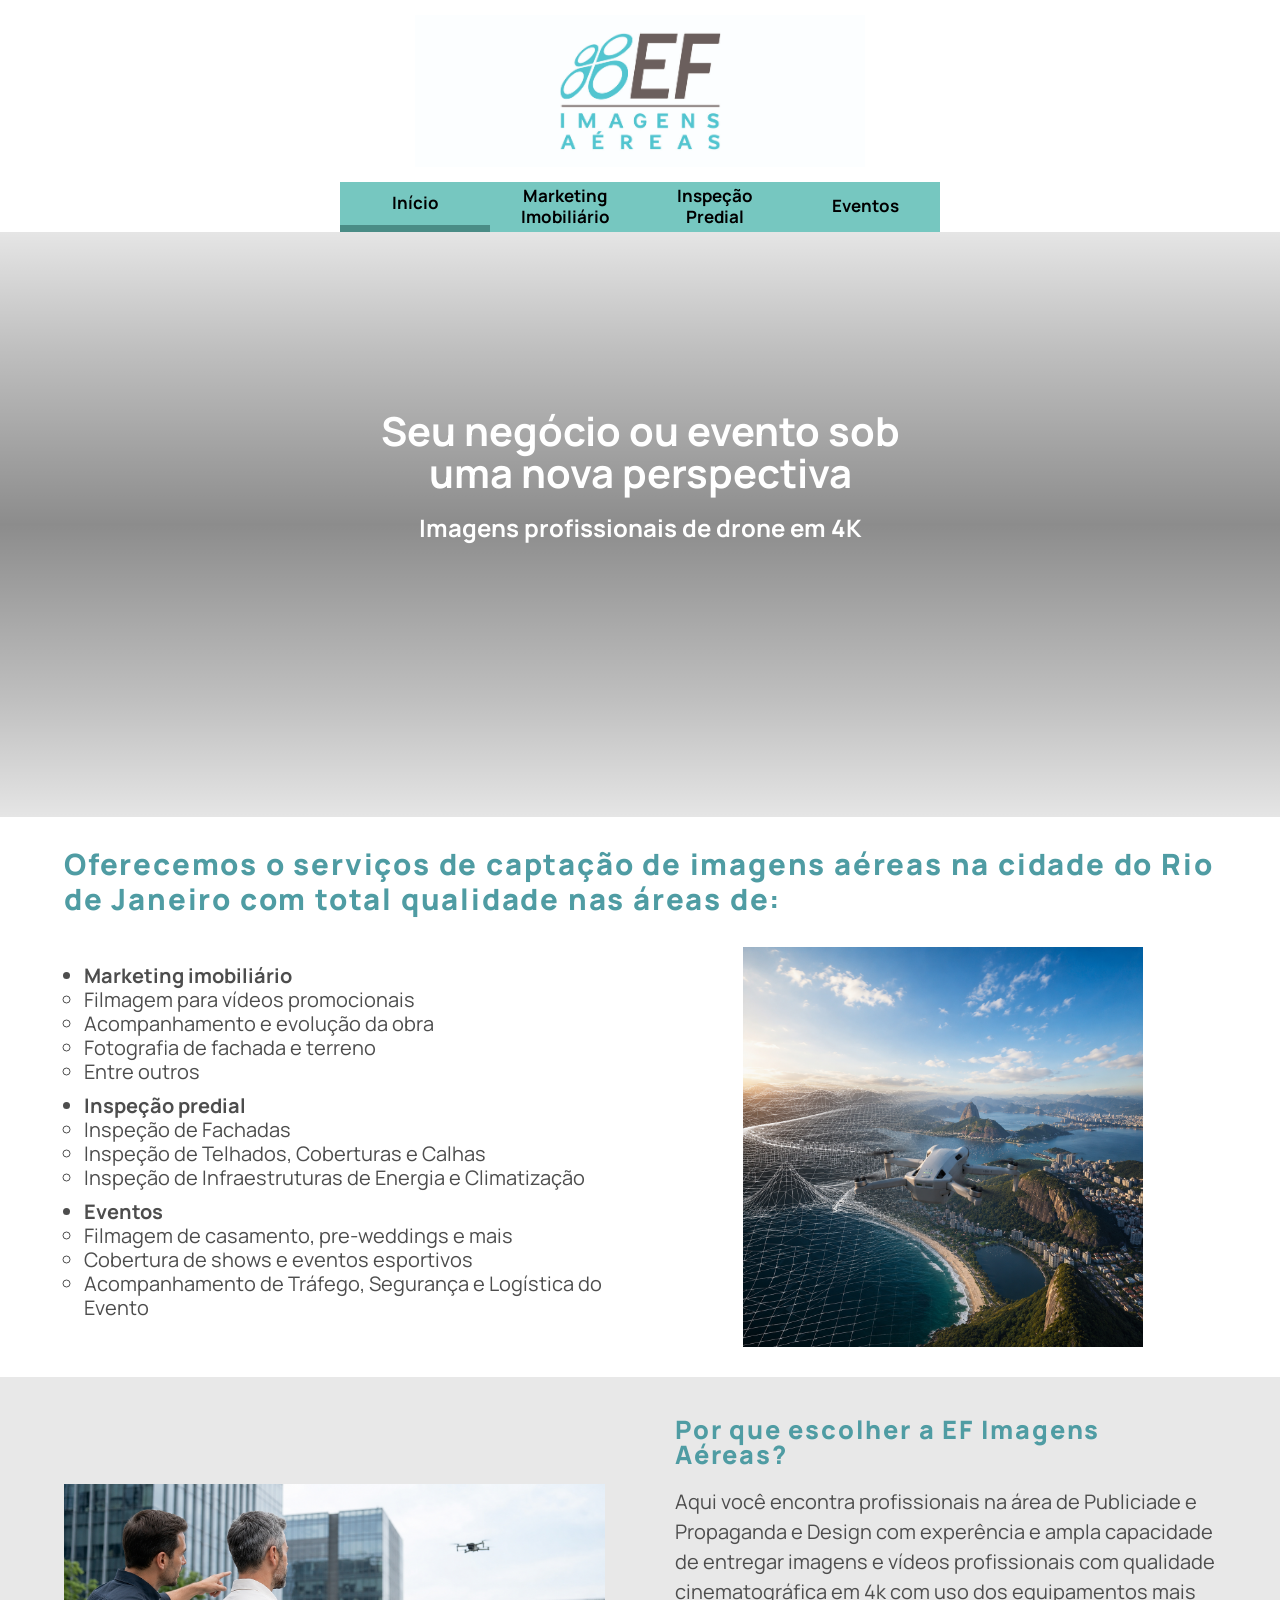
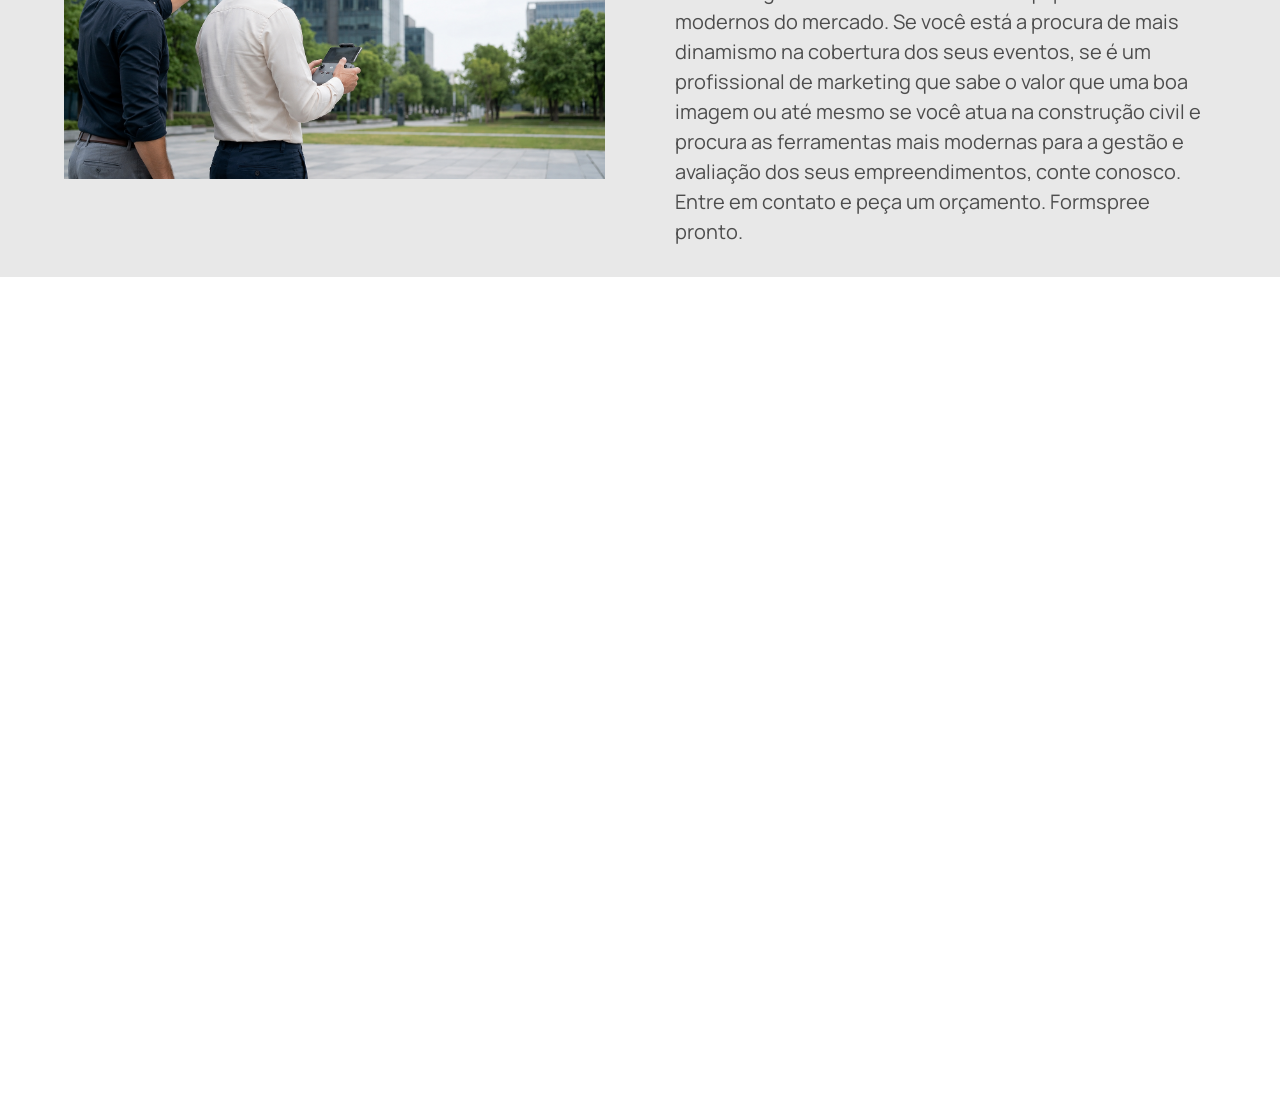
==== commit dca9d667: "Inserir Endpoint do Formspree" ====
--- a/index.html
+++ b/index.html
@@ -37,7 +37,7 @@
         Inspeção<br>Predial
     </a>
 
-    <a href="#" class="menu-item">
+    <a href="eventos.html" class="menu-item">
         Eventos
     </a>
 
@@ -139,7 +139,7 @@
             em 4k com uso dos equipamentos mais modernos do mercado. Se você está a procura de mais dinamismo na cobertura 
             dos seus eventos, se é um profissional de marketing que sabe o valor que uma boa imagem ou até mesmo se você atua na construção civil 
             e procura as ferramentas mais modernas para a gestão e avaliação dos seus empreendimentos, conte 
-            conosco. Entre em contato e peça um orçamento.
+            conosco. Entre em contato e peça um orçamento. Formspree pronto.
         </p>
 
     </div>
@@ -155,7 +155,7 @@
         <p>Preencha os dados abaixo e entraremos em contato o quanto antes para atendê-lo.</p>
         </div>
 
-        <form action="#" method="POST">
+        <form action="https://formspree.io/f/mvkolwdq" method="POST">
         
         <!-- Linha Dupla: Nome e Empresa -->
         <div class="form-row">
@@ -219,4 +219,4 @@
 
 </body>
 
-</html>+</html>
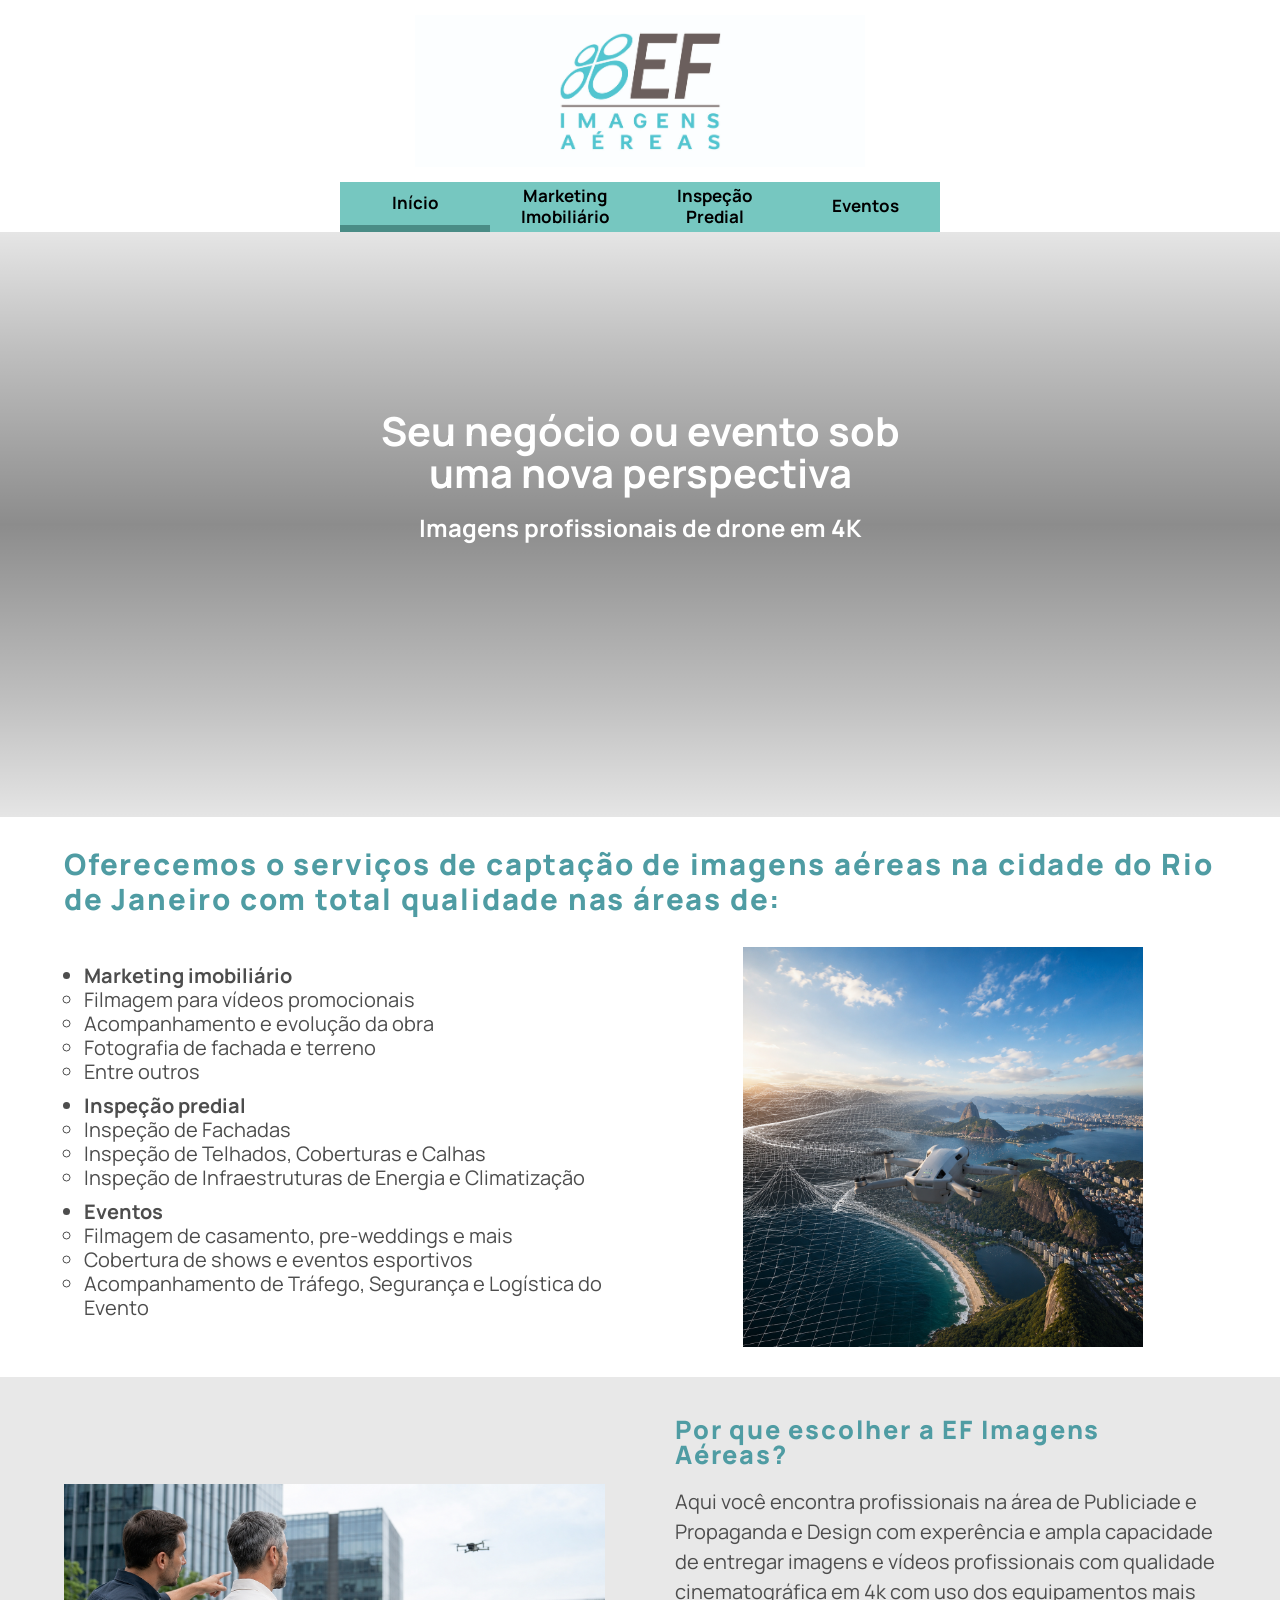
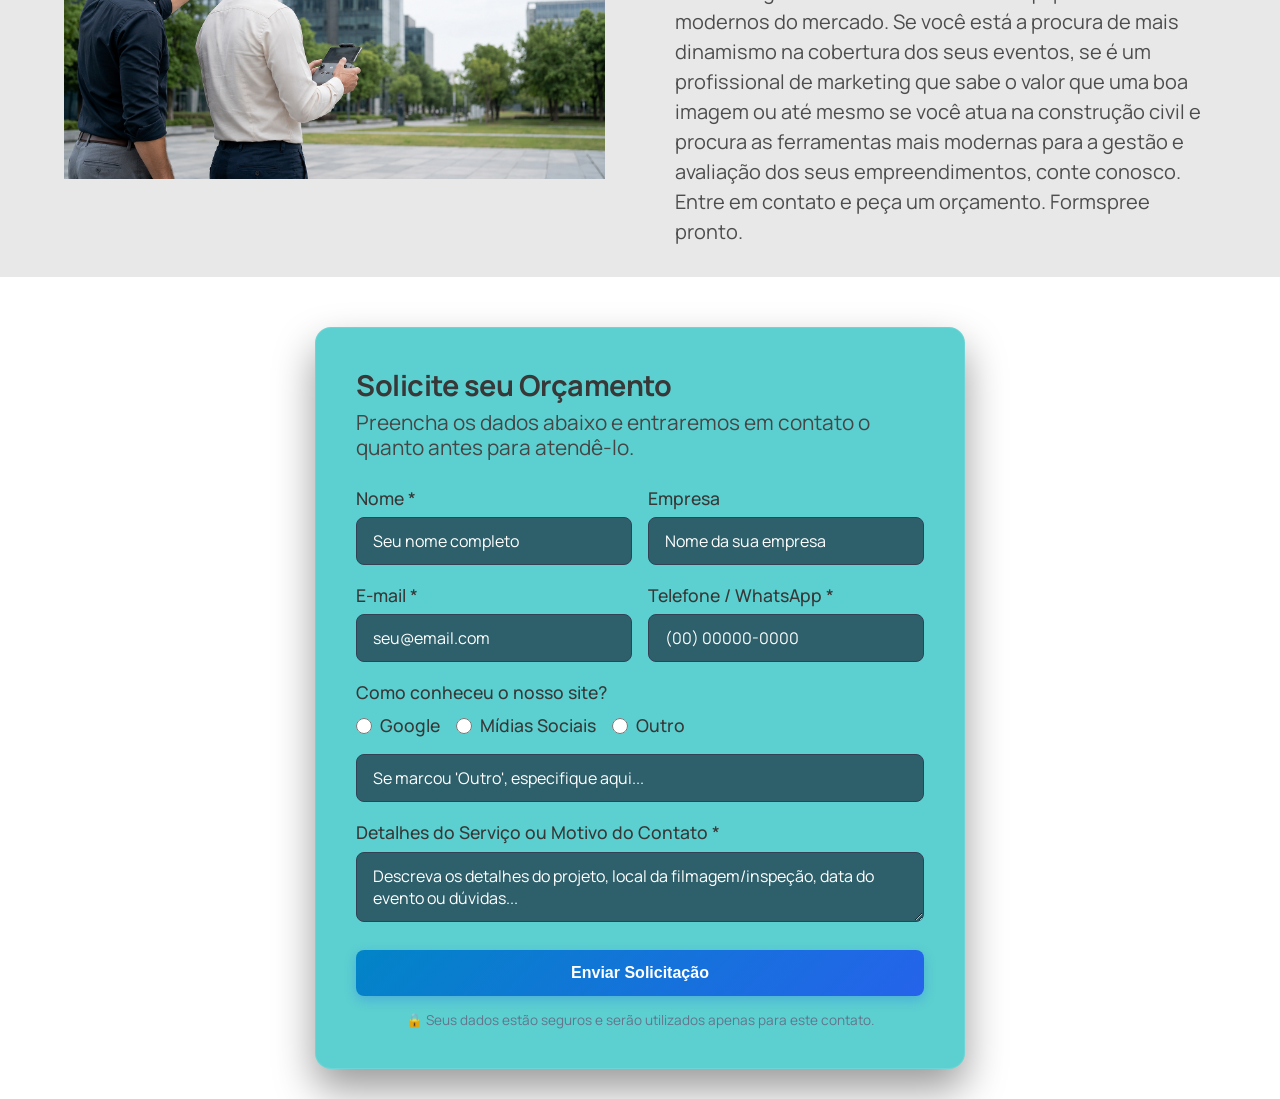
==== commit 6810945c: "Inserindo programação do formulário" ====
--- a/index.html
+++ b/index.html
@@ -155,7 +155,9 @@
         <p>Preencha os dados abaixo e entraremos em contato o quanto antes para atendê-lo.</p>
         </div>
 
-        <form action="https://formspree.io/f/mvkolwdq" method="POST">
+        <form id="formulario-orcamento"
+      action="https://formspree.io/f/mvkolwdq"
+      method="POST">
         
         <!-- Linha Dupla: Nome e Empresa -->
         <div class="form-row">
@@ -216,6 +218,45 @@
     </div>
 </div>
 
+<script>
+const formulario = document.getElementById("formulario-orcamento");
+
+formulario.addEventListener("submit", async function(event) {
+
+    event.preventDefault();
+
+    const dados = new FormData(formulario);
+
+    try {
+
+        const resposta = await fetch(formulario.action, {
+            method: "POST",
+            body: dados,
+            headers: {
+                "Accept": "application/json"
+            }
+        });
+
+        if (resposta.ok) {
+
+            alert("Solicitação enviada com sucesso!\n\nObrigado pelo contato. Em breve entraremos em contato.");
+
+            formulario.reset();
+
+        } else {
+
+            alert("Não foi possível enviar sua solicitação. Por favor, tente novamente.");
+
+        }
+
+    } catch (erro) {
+
+        alert("Ocorreu um erro ao enviar o formulário. Verifique sua conexão e tente novamente.");
+
+    }
+
+});
+</script>
 
 </body>
 
